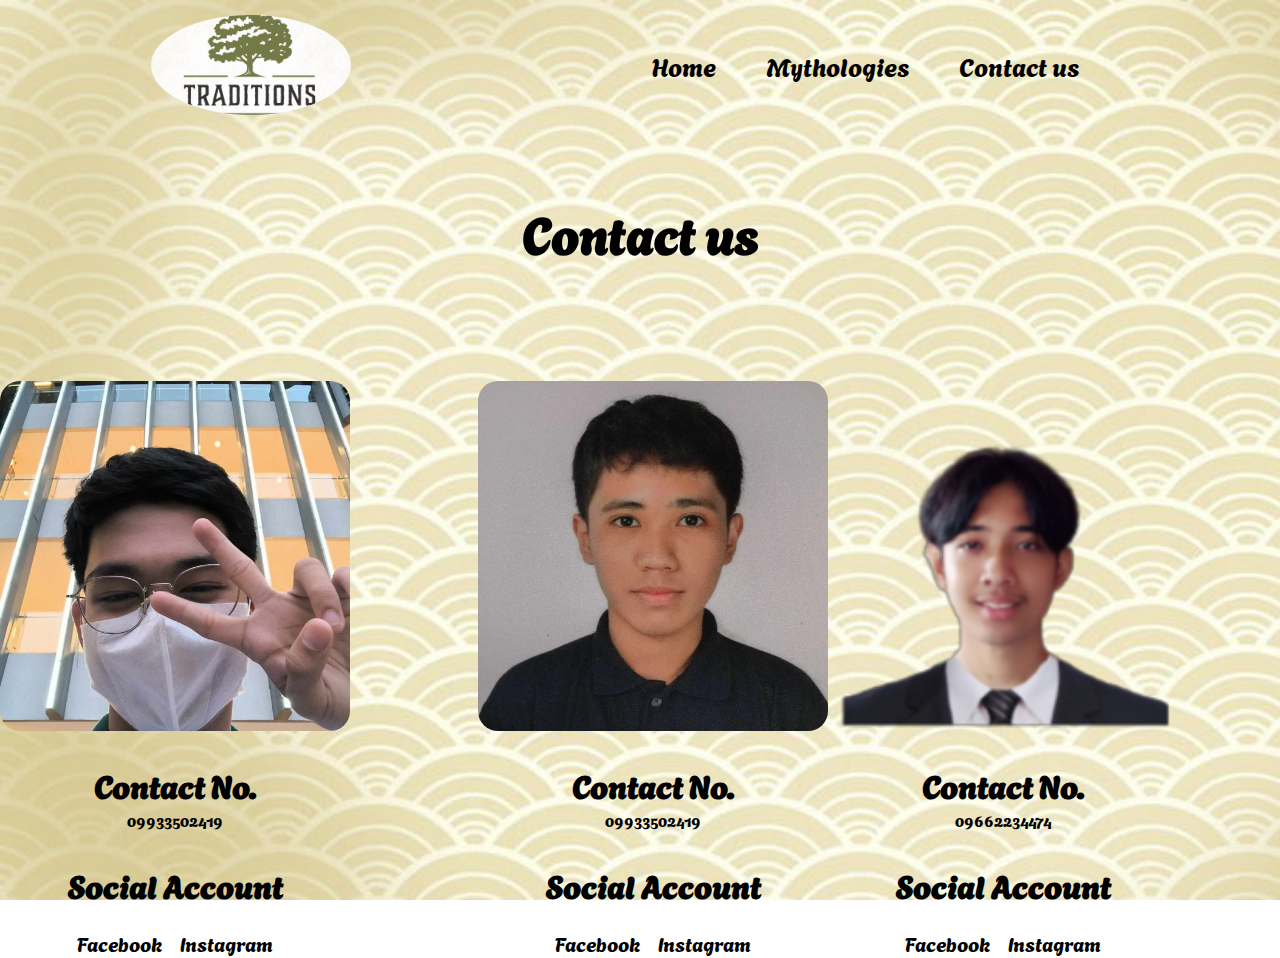
==== Contact us.html @ 0cca7a11 "Add files via upload" ====
<!DOCTYPE html>
<html lang="en">
  <head>
    <meta charset="UTF-8" />
    <meta name="viewport" content="width=device-width, initial-scale=1.0" />
    <link rel="stylesheet" href="Contact us.css" />
    <title>Contact us</title>
  </head>
  <body>
    <nav>
      <img src="./images/logo.png" alt="" class="logo" />
      <ul>
        <li><a href="./index.html">Home</a></li>
        <li><a href="./Mythologies.html">Mythologies</a></li>
        <li><a href="./Contact us.html">Contact us</a></li>
      </ul>
    </nav>
    <div>
      <h1 class="appellation">Contact us</h1>
    </div>
    <div class="contacts">
      <div class="image-1-2">
        <div class="first-image">
          <img src="./images/Ogama.jpg" alt="" />
          <div class="contact-no">
            <h1>Contact No.</h1>
            <p>09933502419</p>
          </div>
          <div class="socmed">
            <h1>Social Account</h1>
            <div class="link">
              <a
                href="https://www.facebook.com/mj.deleon8273"
                class="fb"
                target="_blank"
                >Facebook</a
              >
              <a
                href="https://www.instagram.com/emjdeleonn/"
                class="insta"
                target="_blank"
                >Instagram</a
              >
            </div>
          </div>
        </div>
        <div class="second-image">
          <img src="./images/Monis.jpg" alt="" />
          <div class="contact-no">
            <h1>Contact No.</h1>
            <p>09933502419</p>
          </div>
          <div class="socmed">
            <h1>Social Account</h1>
            <div class="link">
              <a
                href="https://www.facebook.com/supslikes"
                class="fb"
                target="_blank"
                >Facebook</a
              >
              <a
                href="https://www.instagram.com/supslikes/"
                class="insta"
                target="_blank"
                >Instagram</a
              >
            </div>
          </div>
        </div>
      </div>
      <div class="image-1-2">
        <div class="third-image">
          <img src="./images/Katly.jpg" alt="" />
          <div class="contact-no">
            <h1>Contact No.</h1>
            <p>09662234474</p>
          </div>
          <div class="socmed">
            <h1>Social Account</h1>
            <div class="link">
              <a
                href="https://www.facebook.com/cyrus.katly.9"
                class="fb"
                target="_blank"
                >Facebook</a
              >
              <a href="#" class="insta" target="_blank">Instagram</a>
            </div>
          </div>
        </div>
        <div class="fourth-image">
          <img src="./images/Bacud.jpg" alt="" />
          <div class="contact-no">
            <h1>Contact No.</h1>
            <p>09933502419</p>
          </div>
          <div class="socmed">
            <h1>Social Account</h1>
            <div class="link">
              <a
                href="https://www.facebook.com/jairus.polintangbacud"
                class="fb"
                target="_blank"
                >Facebook</a
              >
              <a href="#" class="insta" target="_blank">Instagram</a>
            </div>
          </div>
        </div>
      </div>
    </div>
  </body>
</html>
---- Contact us.css ----
@import url("https://fonts.googleapis.com/css2?family=Agbalumo&family=Kanit:wght@500&family=Kaushan+Script&family=Oswald&display=swap");

* {
  margin: 0;
  padding: 0;
  text-decoration: none;
  list-style: none;
  font-family: Agbalumo;
}

body {
  background: url(./images/background.jpg);
  background-repeat: no-repeat;
  background-attachment: fixed;
  background-size: cover;
}

nav {
  margin-top: 15px;
  display: flex;
  justify-content: space-around;
  align-items: center;
}

ul {
  display: flex;
  justify-content: end;
}

ul a {
  font-size: 25px;
  font-family: Agbalumo;
  gap: 2rem;
  padding-right: 50px;
  color: black;
  cursor: pointer;
}

.logo {
  height: 100px;
  width: 200px;
  object-fit: cover;
  border-radius: 75%;
}

.appellation {
  margin-top: 80px;
  font-size: 50px;
  text-align: center;
}

.contacts img {
  height: 350px;
  width: 350px;
  object-fit: cover;
  border-radius: 20px;
}

.contacts {
  display: flex;
  justify-content: space-around;
  margin-top: 7rem;
}

.contact-no {
  display: flex;
  flex-direction: column;
  align-items: center;
  padding-top: 30px;
}

.first-image {
  display: flex;
  align-items: center;
  flex-direction: column;
}

.second-image {
  display: flex;
  align-items: center;
  flex-direction: column;
}

.third-image {
  display: flex;
  align-items: center;
  flex-direction: column;
}

.fourth-image {
  display: flex;
  align-items: center;
  flex-direction: column;
}

.socmed {
  padding-top: 30px;
}

.link {
  display: flex;
  justify-content: space-around;
  padding-top: 20px;
}
.link a {
  font-size: 20px;
}

a {
  color: black;
}
.anchor {
  display: flex;
  align-items: center;
  flex-direction: column;
}
.fb {
  color: black;
}

.image-1-2 {
  display: flex;
  gap: 8rem;
}

@media (max-width: 1170px) {
  .image-1-2 {
    display: block;
  }

  .second-image {
    display: flex;
    align-items: center;
    flex-direction: column;
    padding-top: 50px;
    padding-bottom: 50px;
  }
  .third-image {
    display: flex;
    align-items: center;
    flex-direction: column;
    padding-top: 0px;
  }
  .fourth-image {
    display: flex;
    align-items: center;
    flex-direction: column;
    padding-top: 50px;
  }
}

@media (max-width: 876px) {
  .contacts {
    display: flex;
    flex-direction: column;
    justify-content: space-around;
    margin-top: 80px;
    gap: 50px;
  }
  .second-image {
    display: flex;
    align-items: center;
    flex-direction: column;
    padding-top: 50px;
  }
  .third-image {
    display: flex;
    align-items: center;
    flex-direction: column;
    padding-top: 50px;
  }
  .fourth-image {
    display: flex;
    align-items: center;
    flex-direction: column;
    padding-top: 50px;
    padding-bottom: 50px;
  }
}

@media (max-width: 768px) {
  .contacts {
    display: flex;
    flex-direction: column;
    justify-content: space-around;
    margin-top: 80px;
    gap: 50px;
  }
  .second-image {
    display: flex;
    align-items: center;
    flex-direction: column;
  }
}
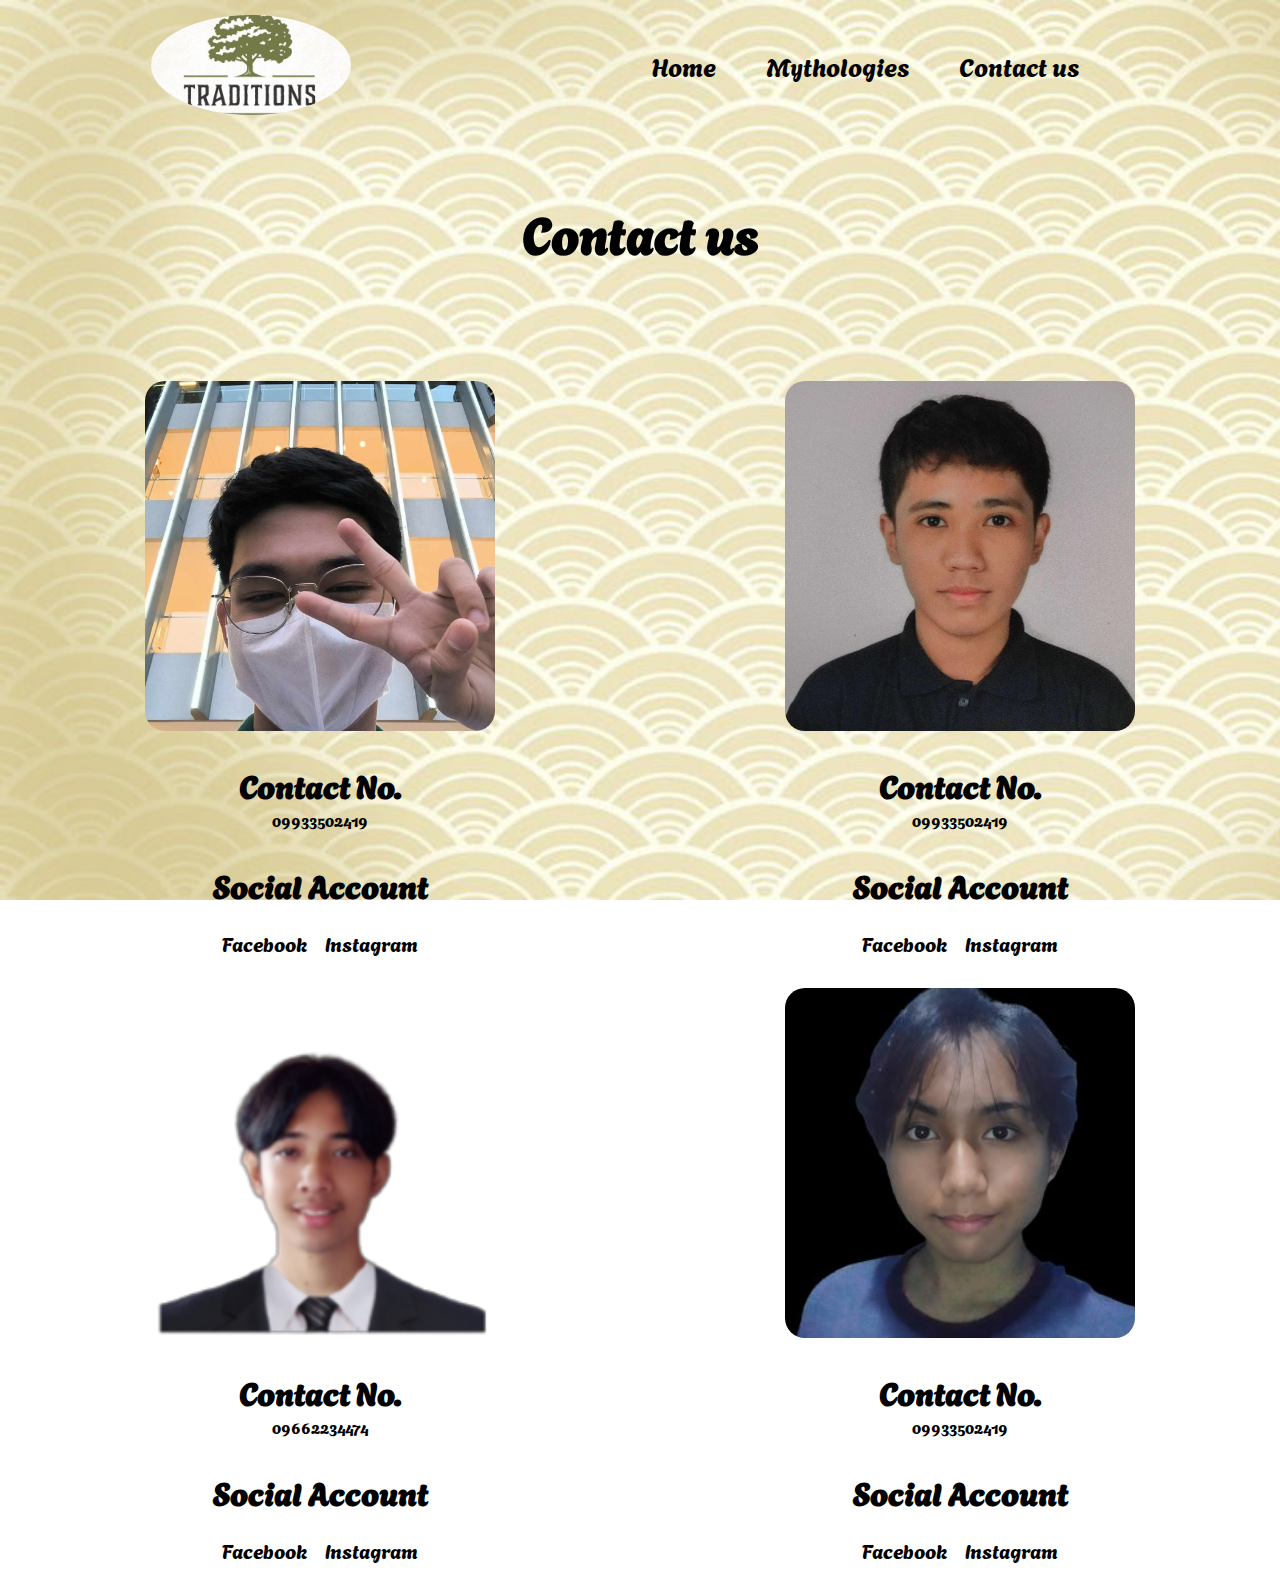
==== commit 1e097e8d: "Changed responsiveness method" ====
--- a/Contact us.html
+++ b/Contact us.html
@@ -19,7 +19,7 @@
       <h1 class="appellation">Contact us</h1>
     </div>
     <div class="contacts">
-      <div class="image-1-2">
+      <div class="img">
         <div class="first-image">
           <img src="./images/Ogama.jpg" alt="" />
           <div class="contact-no">
@@ -44,7 +44,8 @@
             </div>
           </div>
         </div>
-        <div class="second-image">
+      </div>
+      <div class="img">
           <img src="./images/Monis.jpg" alt="" />
           <div class="contact-no">
             <h1>Contact No.</h1>
@@ -67,9 +68,8 @@
               >
             </div>
           </div>
-        </div>
       </div>
-      <div class="image-1-2">
+      <div class="img">
         <div class="third-image">
           <img src="./images/Katly.jpg" alt="" />
           <div class="contact-no">
@@ -89,7 +89,8 @@
             </div>
           </div>
         </div>
-        <div class="fourth-image">
+      </div>
+      <div class="img">
           <img src="./images/Bacud.jpg" alt="" />
           <div class="contact-no">
             <h1>Contact No.</h1>
--- a/Contact us.css
+++ b/Contact us.css
@@ -57,8 +57,8 @@
 }
 
 .contacts {
-  display: flex;
-  justify-content: space-around;
+  display: grid;
+  grid-template-columns: 1fr 1fr;
   margin-top: 7rem;
 }
 
@@ -123,72 +123,16 @@
   gap: 8rem;
 }
 
-@media (max-width: 1170px) {
-  .image-1-2 {
-    display: block;
-  }
-
-  .second-image {
-    display: flex;
-    align-items: center;
-    flex-direction: column;
-    padding-top: 50px;
-    padding-bottom: 50px;
-  }
-  .third-image {
-    display: flex;
-    align-items: center;
-    flex-direction: column;
-    padding-top: 0px;
-  }
-  .fourth-image {
-    display: flex;
-    align-items: center;
-    flex-direction: column;
-    padding-top: 50px;
-  }
+.img {
+  display: flex;
+  flex-direction: column;
+  align-items: center;
+  justify-content: center;
+  margin-bottom: 30px;
 }
 
-@media (max-width: 876px) {
+@media (max-width: 1000px) {
   .contacts {
-    display: flex;
-    flex-direction: column;
-    justify-content: space-around;
-    margin-top: 80px;
-    gap: 50px;
+    grid-template-columns: 1fr;
   }
-  .second-image {
-    display: flex;
-    align-items: center;
-    flex-direction: column;
-    padding-top: 50px;
-  }
-  .third-image {
-    display: flex;
-    align-items: center;
-    flex-direction: column;
-    padding-top: 50px;
-  }
-  .fourth-image {
-    display: flex;
-    align-items: center;
-    flex-direction: column;
-    padding-top: 50px;
-    padding-bottom: 50px;
-  }
-}
-
-@media (max-width: 768px) {
-  .contacts {
-    display: flex;
-    flex-direction: column;
-    justify-content: space-around;
-    margin-top: 80px;
-    gap: 50px;
-  }
-  .second-image {
-    display: flex;
-    align-items: center;
-    flex-direction: column;
-  }
-}
+}